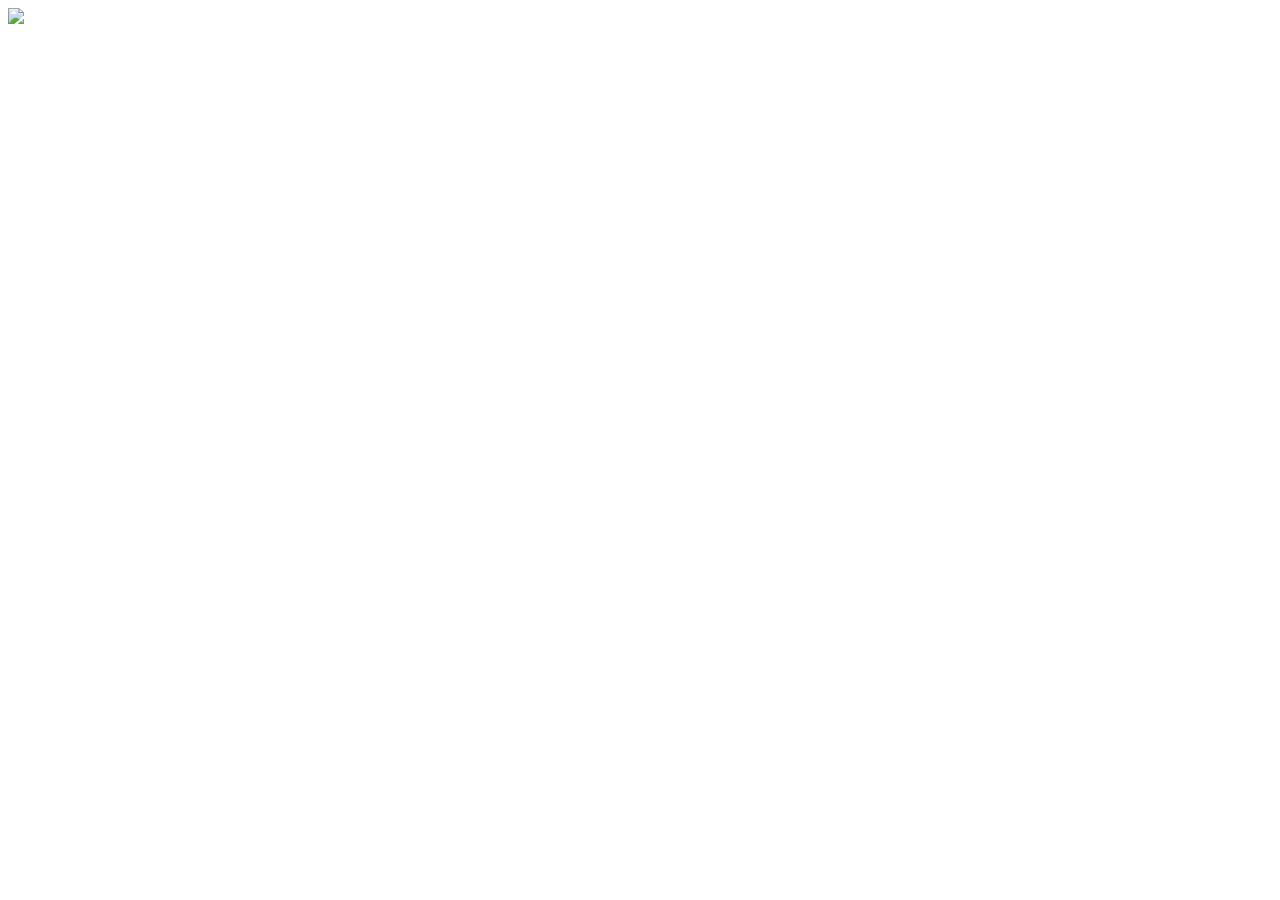
==== index.html @ ead5c6d4 "Update index.html" ====
<html>
  <head>
    <meta charset="UTF-8" />
    <title>Quizz semaine 44</title>
		<script src="securite.js"></script>
		<script>
			const urlParams = new URLSearchParams(window.location.search);

			let parti = [];
			parti[1]='La France Insoumise'; parti[2]='Les Ecologistes'; parti[3]='Parti Socialiste'; parti[4]='Place Publique'; parti[5]='Renaissance'; parti[6]='Horizons'; parti[7]='Les Républicains'; parti[8]='Rassemblement National';
			
			var mesure = Math.floor(Math.random() * programmes.length);
			
			function verifier() {
				document.getElementById('total').value=Number(urlParams.get('total'))+1;
				if (programmes[mesure].get('reponse') == document.querySelector('input[name="reponse"]:checked').value) {
					document.getElementById('score').value=Number(urlParams.get('score'))+1;
					alert('Bonne réponse ! Cela fait un score de '+document.getElementById('score').value+' sur '+document.getElementById('total').value);
				} else {
					alert('Non, c\'était '+parti[programmes[mesure].get('reponse')]+' ! Cela fait un score de '+document.getElementById('score').value+' sur '+document.getElementById('total').value);
				}
			}
		</script>
  </head>
  <body>
    <div name="quizz" id="quizz">
			<img src="quizz.png" onclick="javascript:document.getElementById('quizz').hidden=true;document.getElementById('theme').hidden=false;" />
		</div>
    <div name="theme" id="theme">
			<!--<img src="theme.png" onclick="javascript:document.getElementById('quizz').hidden=true;document.getElementById('theme').hidden=false;" />-->
			<h1>La sécurité et l'ordre public</h1>
			Une réponse par question
			<button onclick="javascript:document.getElementById('theme').hidden=true;document.getElementById('item').hidden=false;">Accéder aux questions</button>
		</div>
    <div name="item" id="item">
			<!--<img src="item.png" onclick="javascript:document.getElementById('quizz').hidden=true;document.getElementById('theme').hidden=false;" />-->
			<h1>Quel parti propose cette mesure dans son programme&nbsp;?</h1>
			<div name="mesure" id="mesure"></div><p />
			<form>
				<input type="hidden" name="score" id="score" value="0" />
				<input type="hidden" name="total" id="total" value="0" />
				<input type="radio" name="reponse" id="reponse" value="1" checked /><label for="1">La France Insoumise</label>
				<input type="radio" name="reponse" id="reponse" value="2" /><label for="2">Les Ecologistes</label>
				<input type="radio" name="reponse" id="reponse" value="3" /><label for="3">Parti Socialiste</label>
				<input type="radio" name="reponse" id="reponse" value="4" /><label for="4">Place Publique</label>
				<input type="radio" name="reponse" id="reponse" value="5" /><label for="5">Renaissance</label>
				<input type="radio" name="reponse" id="reponse" value="6" /><label for="6">Horizons</label>
				<input type="radio" name="reponse" id="reponse" value="7" /><label for="7">Les Républicains</label>
				<input type="radio" name="reponse" id="reponse" value="8" /><label for="8">Rassemblement National</label><p />
				<input type="submit" value="Valider" onclick="javascript:verifier();" />
			</form>
			<button onclick="javascript:document.location.replace('index.html');">Recommencer</button>
		</div>
		<script>
			document.getElementById("mesure").textContent = programmes[mesure].get('mesure');
			if (urlParams.has('reponse')) {
				document.getElementById('quizz').hidden=true;
				document.getElementById('theme').hidden=true;
				document.getElementById('item').hidden=false;
				document.getElementById('score').value=urlParams.get('score');
				document.getElementById('total').value=urlParams.get('total');
			} else {
				document.getElementById('quizz').hidden=false;
				document.getElementById('theme').hidden=true;
				document.getElementById('item').hidden=true;
			}
		</script>
  </body>
</html>
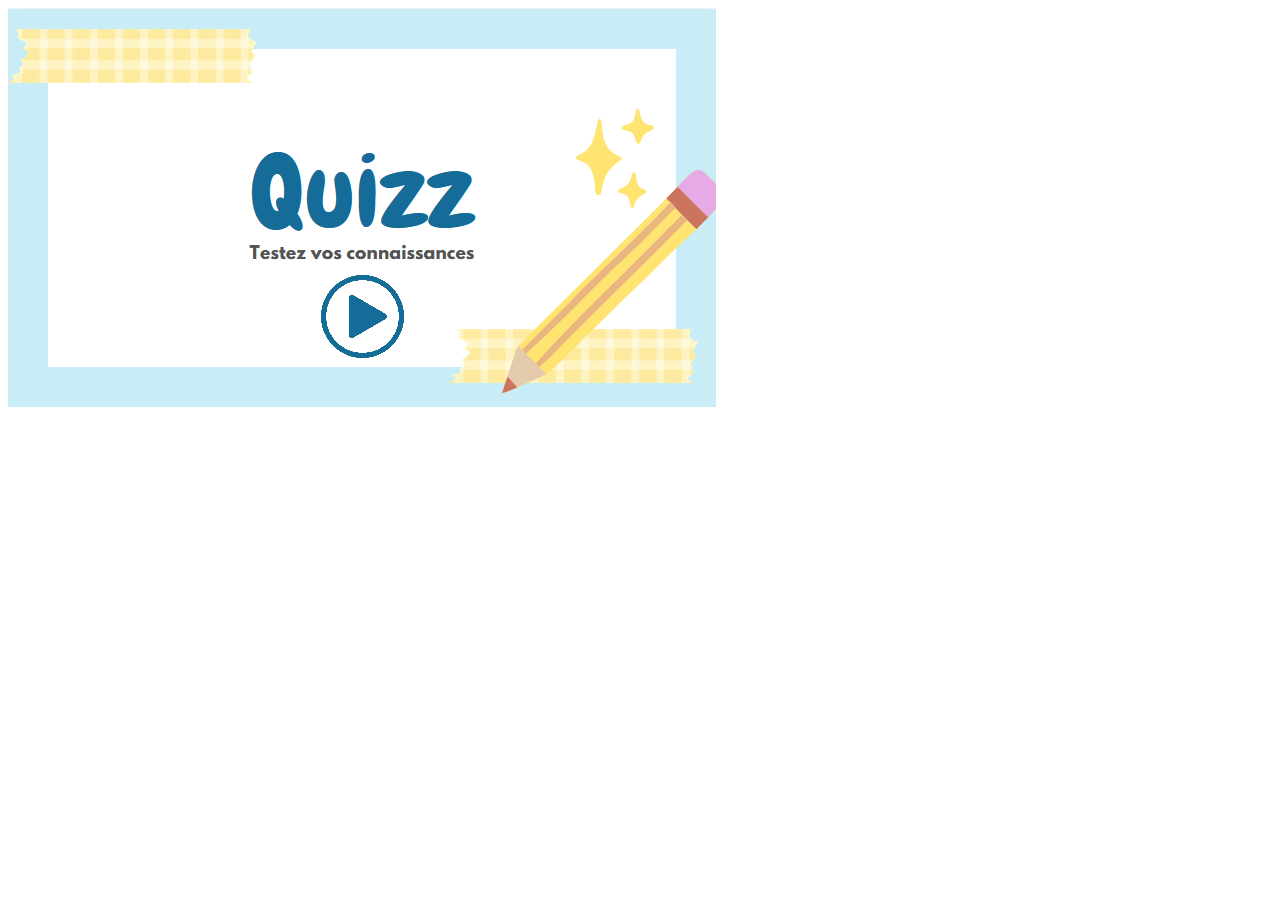
==== commit af277530: "Update index.html" ====
--- a/index.html
+++ b/index.html
@@ -2,6 +2,7 @@
   <head>
     <meta charset="UTF-8" />
     <title>Quizz semaine 44</title>
+		<link href="styles.css" rel="stylesheet">
 		<script src="securite.js"></script>
 		<script>
 			const urlParams = new URLSearchParams(window.location.search);
@@ -12,12 +13,23 @@
 			var mesure = Math.floor(Math.random() * programmes.length);
 			
 			function verifier() {
-				document.getElementById('total').value=Number(urlParams.get('total'))+1;
-				if (programmes[mesure].get('reponse') == document.querySelector('input[name="reponse"]:checked').value) {
-					document.getElementById('score').value=Number(urlParams.get('score'))+1;
-					alert('Bonne réponse ! Cela fait un score de '+document.getElementById('score').value+' sur '+document.getElementById('total').value);
+				if (document.querySelector('input[name="reponse"]:checked')) {
+					document.getElementById('total').value=Number(urlParams.get('total'))+1;
+					if (programmes[mesure].get('reponse') == document.querySelector('input[name="reponse"]:checked').value) {
+						document.getElementById('score').value=Number(urlParams.get('score'))+1;
+						alert('Bonne réponse ! Cela fait un score de '+document.getElementById('score').value+' sur '+document.getElementById('total').value);
+					} else {
+						alert('Non, c\'était '+parti[programmes[mesure].get('reponse')]+' ! Cela fait un score de '+document.getElementById('score').value+' sur '+document.getElementById('total').value);
+					}
 				} else {
-					alert('Non, c\'était '+parti[programmes[mesure].get('reponse')]+' ! Cela fait un score de '+document.getElementById('score').value+' sur '+document.getElementById('total').value);
+					alert('Il faut sélectionner un parti !');
+					const monFormulaire = document.getElementById('formulaire');
+
+					monFormulaire.addEventListener('submit', function(event) {
+						if (!document.querySelector('input[name="reponse"]:checked')) {
+							event.preventDefault(); // Annule l'envoi du formulaire
+						}
+					});				
 				}
 			}
 		</script>
@@ -27,29 +39,38 @@
 			<img src="quizz.png" onclick="javascript:document.getElementById('quizz').hidden=true;document.getElementById('theme').hidden=false;" />
 		</div>
     <div name="theme" id="theme">
-			<!--<img src="theme.png" onclick="javascript:document.getElementById('quizz').hidden=true;document.getElementById('theme').hidden=false;" />-->
-			<h1>La sécurité et l'ordre public</h1>
-			Une réponse par question
-			<button onclick="javascript:document.getElementById('theme').hidden=true;document.getElementById('item').hidden=false;">Accéder aux questions</button>
+			<div class="conteneur">
+					<div class="filigrane-quizz"></div>
+					<div class="contenu">
+						<p style="position: absolute; top: 100px; left: 250px;">La sécurité et l'ordre public</p>
+						<p style="position: absolute; top: 250px; left: 40px; width: 150px;">Une réponse par question</p>
+						<p style="position: absolute; top: 250px; left: 410px;"><button onclick="javascript:document.getElementById('theme').hidden=true;document.getElementById('item').hidden=false;">Accéder aux questions</button></p>
+					</div>
+			</div>
 		</div>
     <div name="item" id="item">
-			<!--<img src="item.png" onclick="javascript:document.getElementById('quizz').hidden=true;document.getElementById('theme').hidden=false;" />-->
-			<h1>Quel parti propose cette mesure dans son programme&nbsp;?</h1>
-			<div name="mesure" id="mesure"></div><p />
-			<form>
-				<input type="hidden" name="score" id="score" value="0" />
-				<input type="hidden" name="total" id="total" value="0" />
-				<input type="radio" name="reponse" id="reponse" value="1" checked /><label for="1">La France Insoumise</label>
-				<input type="radio" name="reponse" id="reponse" value="2" /><label for="2">Les Ecologistes</label>
-				<input type="radio" name="reponse" id="reponse" value="3" /><label for="3">Parti Socialiste</label>
-				<input type="radio" name="reponse" id="reponse" value="4" /><label for="4">Place Publique</label>
-				<input type="radio" name="reponse" id="reponse" value="5" /><label for="5">Renaissance</label>
-				<input type="radio" name="reponse" id="reponse" value="6" /><label for="6">Horizons</label>
-				<input type="radio" name="reponse" id="reponse" value="7" /><label for="7">Les Républicains</label>
-				<input type="radio" name="reponse" id="reponse" value="8" /><label for="8">Rassemblement National</label><p />
-				<input type="submit" value="Valider" onclick="javascript:verifier();" />
-			</form>
-			<button onclick="javascript:document.location.replace('index.html');">Recommencer</button>
+			<div class="conteneur">
+					<div class="filigrane-item"></div>
+					<div class="contenu">
+						<p style="position: absolute; top: 50px; left: 30px; width: 300px;">Quel parti propose cette mesure dans son programme&nbsp;?</p>
+						<div name="mesure" id="mesure" style="position: absolute; top: 80px; left: 380px; width:200px;"></div>
+						<form name="formulaire" id="formulaire">
+							<input type="hidden" name="score" id="score" value="0" />
+							<input type="hidden" name="total" id="total" value="0" />
+							<!--<p style="position: absolute; top: 120px; left: 45px; width: 150px;"><input type="radio" name="reponse" id="reponse" value="1" checked /><label for="1">La France Insoumise</label></p>-->
+							<p style="position: absolute; top: 124px; left: 49px; width: 150px;"><input type="radio" name="reponse" id="reponse" value="1" /></p>
+							<p style="position: absolute; top: 172px; left: 49px; width: 150px;"><input type="radio" name="reponse" id="reponse" value="7" /></p>
+							<p style="position: absolute; top: 220px; left: 49px; width: 150px;"><input type="radio" name="reponse" id="reponse" value="3" /></p>
+							<p style="position: absolute; top: 270px; left: 49px; width: 150px;"><input type="radio" name="reponse" id="reponse" value="8" /></p>
+							<p style="position: absolute; top: 124px; left: 143px; width: 150px;"><input type="radio" name="reponse" id="reponse" value="4" /></p>
+							<p style="position: absolute; top: 172px; left: 143px; width: 150px;"><input type="radio" name="reponse" id="reponse" value="6" /></p>
+							<p style="position: absolute; top: 220px; left: 143px; width: 150px;"><input type="radio" name="reponse" id="reponse" value="5" /></p>
+							<p style="position: absolute; top: 270px; left: 143px; width: 150px;"><input type="radio" name="reponse" id="reponse" value="2" /></p>
+							<p style="position: absolute; top: 320px; left: 49px; width: 150px;"><input type="submit" value="Valider" onclick="javascript:verifier();" />
+						</form>
+						<p style="position: absolute; top: 320px; left: 150px; width: 150px;"><button onclick="javascript:document.location.replace('index.html');">Recommencer</button></p>
+					</div>
+			</div>
 		</div>
 		<script>
 			document.getElementById("mesure").textContent = programmes[mesure].get('mesure');
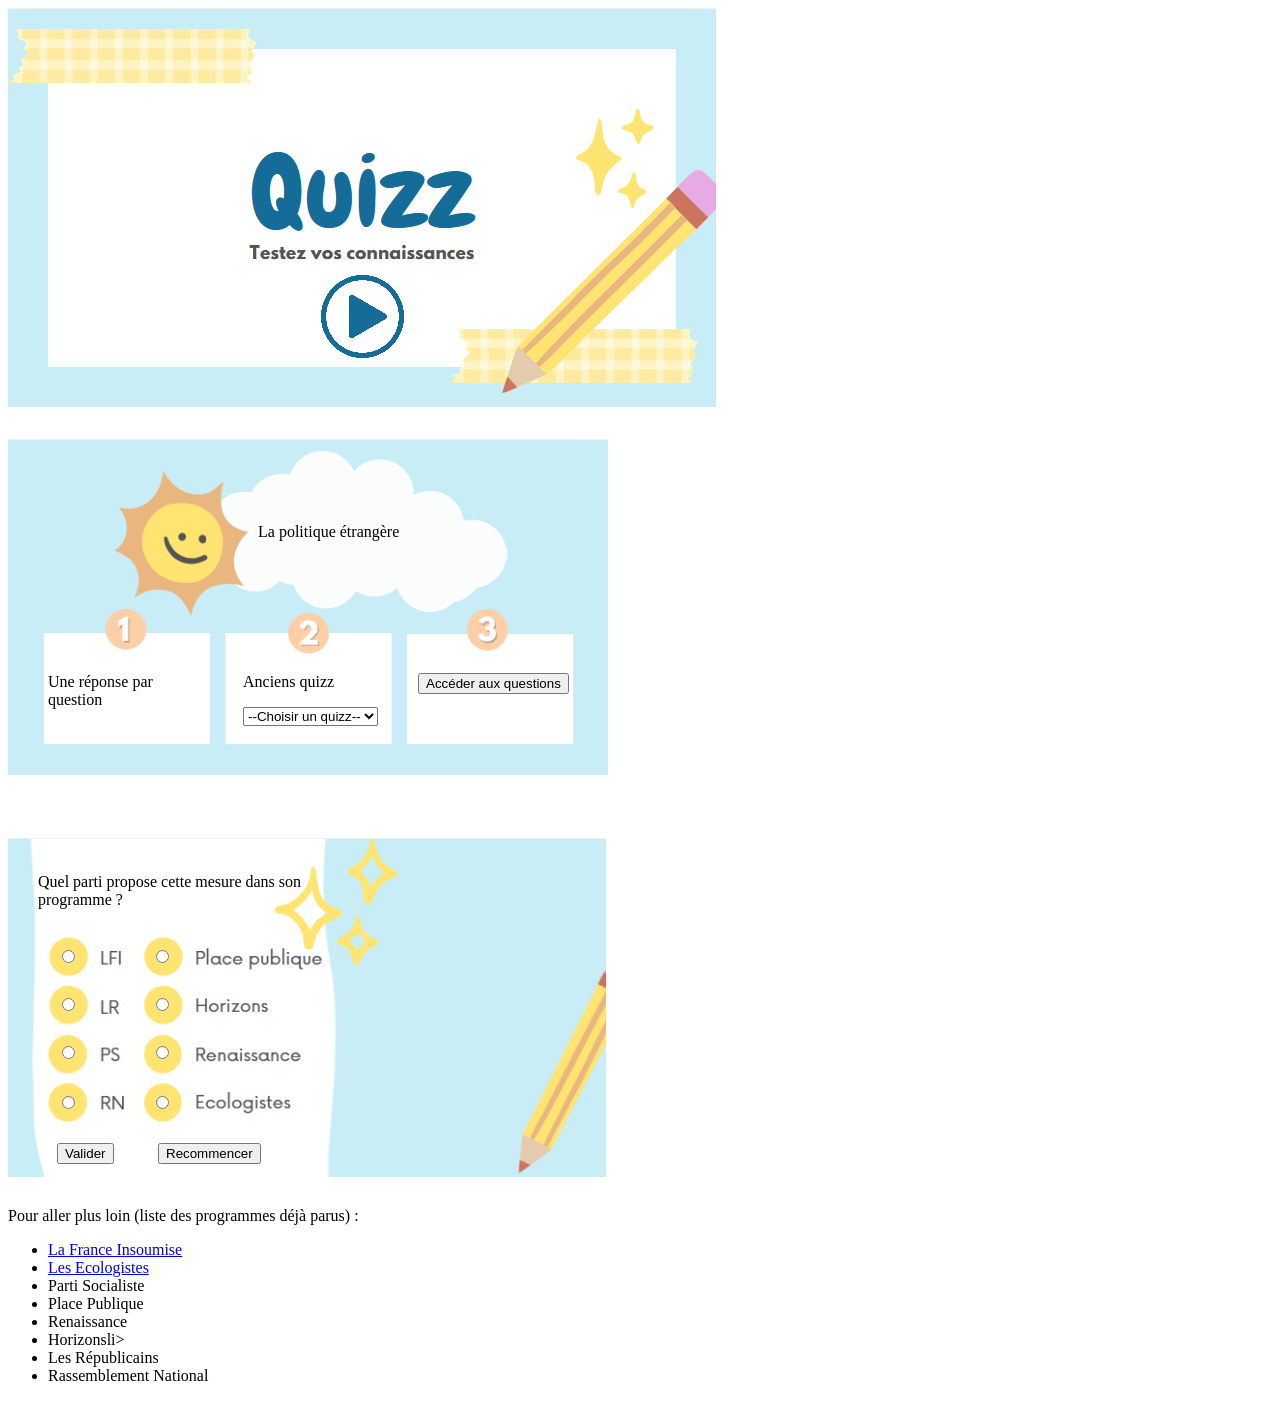
==== commit e27e6dd4: "Update index.html" ====
--- a/index.html
+++ b/index.html
@@ -1,16 +1,25 @@
 <html>
   <head>
     <meta charset="UTF-8" />
-    <title>Quizz semaine 44</title>
+    <title>Quizz semaine 46</title>
 		<link href="styles.css" rel="stylesheet">
-		<script src="securite.js"></script>
+		<script src="etranger.js"></script>
 		<script>
 			const urlParams = new URLSearchParams(window.location.search);
 
 			let parti = [];
 			parti[1]='La France Insoumise'; parti[2]='Les Ecologistes'; parti[3]='Parti Socialiste'; parti[4]='Place Publique'; parti[5]='Renaissance'; parti[6]='Horizons'; parti[7]='Les Républicains'; parti[8]='Rassemblement National';
+
+			let ancien = [];
+			ancien[43]='finances'; ancien[44]='securite'; ancien[45]='sante';
 			
 			var mesure = Math.floor(Math.random() * programmes.length);
+
+			function changer() {
+				if (document.getElementById('ancien').value != 0) {
+					document.location.href=ancien[Number(document.getElementById('ancien').value)]+'.html';
+				}
+			}
 			
 			function verifier() {
 				if (document.querySelector('input[name="reponse"]:checked')) {
@@ -42,8 +51,18 @@
 			<div class="conteneur">
 					<div class="filigrane-quizz"></div>
 					<div class="contenu">
-						<p style="position: absolute; top: 100px; left: 250px;">La sécurité et l'ordre public</p>
+						<p style="position: absolute; top: 100px; left: 250px;">La politique étrangère</p>
 						<p style="position: absolute; top: 250px; left: 40px; width: 150px;">Une réponse par question</p>
+						<p style="position: absolute; top: 250px; left: 235px; width: 150px;">
+							Anciens quizz
+							<form style="position: absolute; top: 300px; left: 235px; width: 150px;">
+								<select name="ancien" id="ancien" onchange="javascript:changer();">
+									<option value="0" selected>--Choisir un quizz--</option>
+									<option value="44">S44 - Sécurité</option>
+									<option value="44">S45 - Santé</option>
+								</select>
+							</form>
+						</p>
 						<p style="position: absolute; top: 250px; left: 410px;"><button onclick="javascript:document.getElementById('theme').hidden=true;document.getElementById('item').hidden=false;">Accéder aux questions</button></p>
 					</div>
 			</div>
@@ -72,6 +91,17 @@
 					</div>
 			</div>
 		</div>
+		Pour aller plus loin (liste des programmes déjà parus) :
+		<ul>
+		 <li><a href="https://melenchon2027.fr/programme/livre" target="_blank">La France Insoumise</a></li>
+		 <li><a href="https://lesecologistes.fr/document/3N4JsAEmq6vsx42IITGNZa/vdef-programme-1.pdf" target="_blank">Les Ecologistes</a></li>
+		 <li>Parti Socialiste</li>
+		 <li>Place Publique</li>
+		 <li>Renaissance</li>
+		 <li>Horizonsli>
+		 <li>Les Républicains</li>
+		 <li>Rassemblement National</li>
+		</ul>
 		<script>
 			document.getElementById("mesure").textContent = programmes[mesure].get('mesure');
 			if (urlParams.has('reponse')) {
--- a/styles.css
+++ b/styles.css
@@ -0,0 +1,40 @@
+.conteneur {
+    position: relative;
+    width: 100%;
+    max-width: 600px;
+    height: 400px;
+}
+
+.filigrane-quizz {
+    position: absolute;
+    top: 0;
+    left: 0;
+    width: 100%;
+    height: 100%;
+    background-image: url('theme.png');
+    background-repeat: no-repeat;
+    background-position: center;
+    background-size: contain;
+    opacity: 1; /* Ajustez la transparence (entre 0 et 1) */
+    z-index: 1;    /* Place l'image derrière le texte */
+}
+
+.filigrane-item {
+    position: absolute;
+    top: 0;
+    left: 0;
+    width: 100%;
+    height: 100%;
+    background-image: url('item.png');
+    background-repeat: no-repeat;
+    background-position: center;
+    background-size: contain;
+    opacity: 1; /* Ajustez la transparence (entre 0 et 1) */
+    z-index: 1;    /* Place l'image derrière le texte */
+}
+
+.contenu {
+    position: relative;
+    z-index: 2;    /* Place le texte au-dessus du filigrane */
+    padding: 20px;
+}
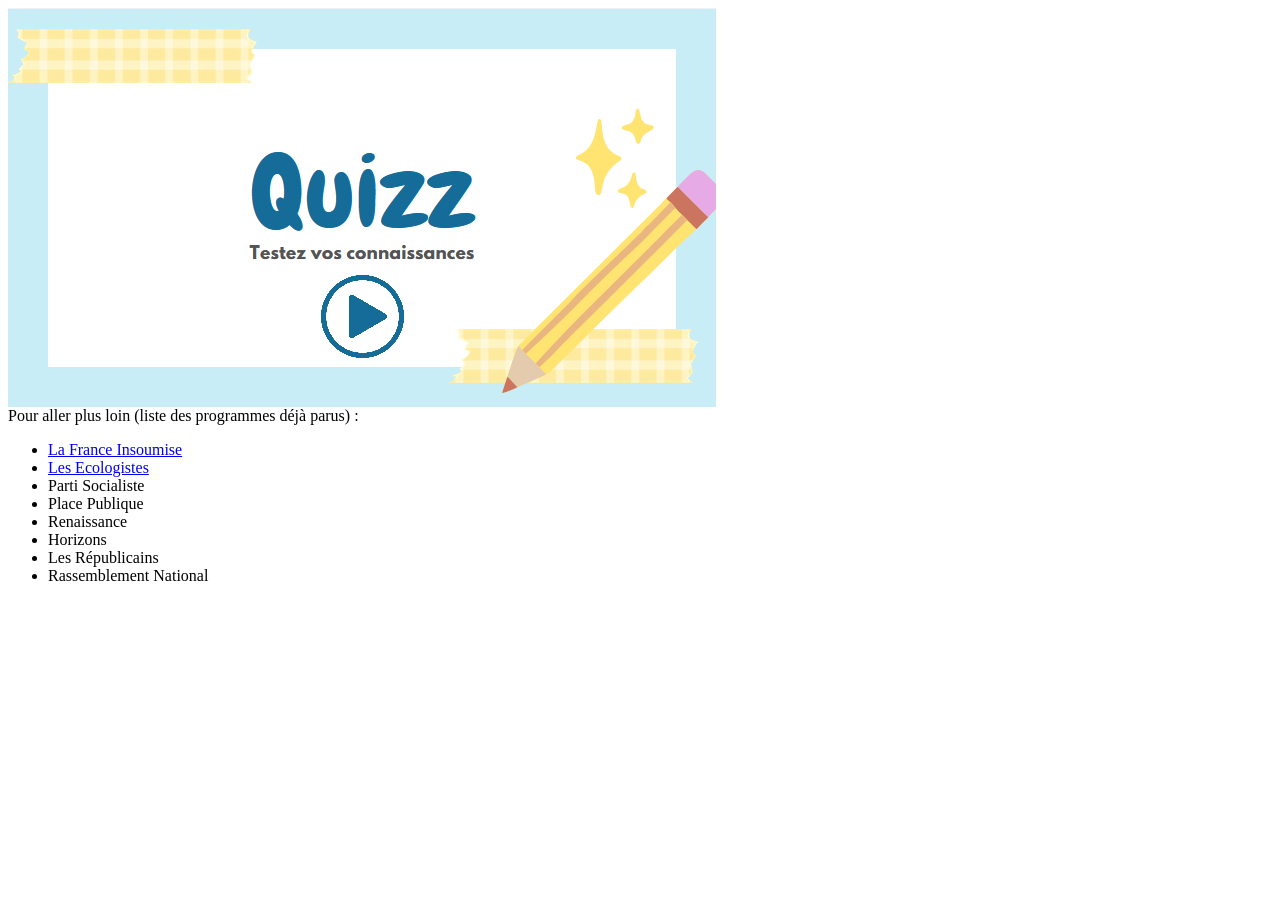
==== commit 9e6e0060: "Update index.html" ====
--- a/index.html
+++ b/index.html
@@ -98,7 +98,7 @@
 		 <li>Parti Socialiste</li>
 		 <li>Place Publique</li>
 		 <li>Renaissance</li>
-		 <li>Horizonsli>
+		 <li>Horizons</li>
 		 <li>Les Républicains</li>
 		 <li>Rassemblement National</li>
 		</ul>
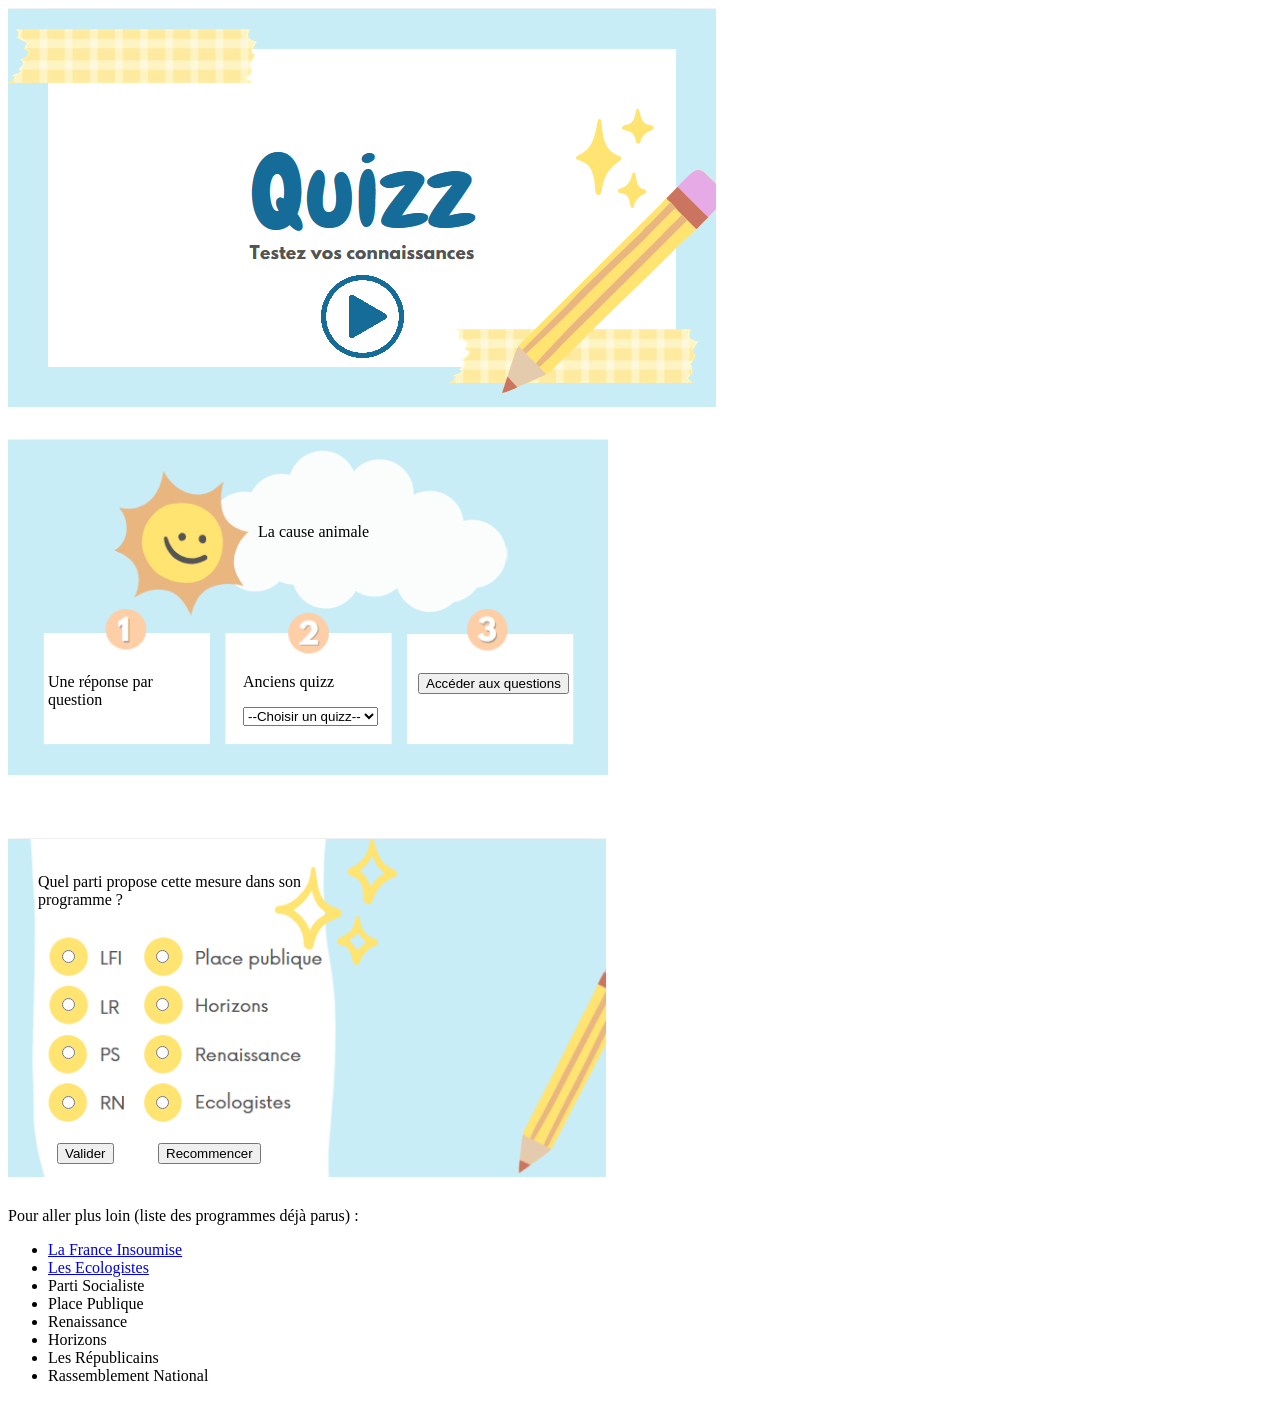
==== commit 1e02f78a: "Update index.html" ====
--- a/index.html
+++ b/index.html
@@ -1,9 +1,9 @@
 <html>
   <head>
     <meta charset="UTF-8" />
-    <title>Quizz semaine 46</title>
+    <title>Quizz semaine 47</title>
 		<link href="styles.css" rel="stylesheet">
-		<script src="etranger.js"></script>
+		<script src="animal.js"></script>
 		<script>
 			const urlParams = new URLSearchParams(window.location.search);
 
@@ -11,7 +11,7 @@
 			parti[1]='La France Insoumise'; parti[2]='Les Ecologistes'; parti[3]='Parti Socialiste'; parti[4]='Place Publique'; parti[5]='Renaissance'; parti[6]='Horizons'; parti[7]='Les Républicains'; parti[8]='Rassemblement National';
 
 			let ancien = [];
-			ancien[43]='finances'; ancien[44]='securite'; ancien[45]='sante';
+			ancien[43]='finances'; ancien[44]='securite'; ancien[45]='sante'; ancien[46]='etranger';
 			
 			var mesure = Math.floor(Math.random() * programmes.length);
 
@@ -51,7 +51,7 @@
 			<div class="conteneur">
 					<div class="filigrane-quizz"></div>
 					<div class="contenu">
-						<p style="position: absolute; top: 100px; left: 250px;">La politique étrangère</p>
+						<p style="position: absolute; top: 100px; left: 250px;">La cause animale</p>
 						<p style="position: absolute; top: 250px; left: 40px; width: 150px;">Une réponse par question</p>
 						<p style="position: absolute; top: 250px; left: 235px; width: 150px;">
 							Anciens quizz
@@ -59,7 +59,8 @@
 								<select name="ancien" id="ancien" onchange="javascript:changer();">
 									<option value="0" selected>--Choisir un quizz--</option>
 									<option value="44">S44 - Sécurité</option>
-									<option value="44">S45 - Santé</option>
+									<option value="45">S45 - Santé</option>
+									<option value="46">S46 - Etranger</option>
 								</select>
 							</form>
 						</p>
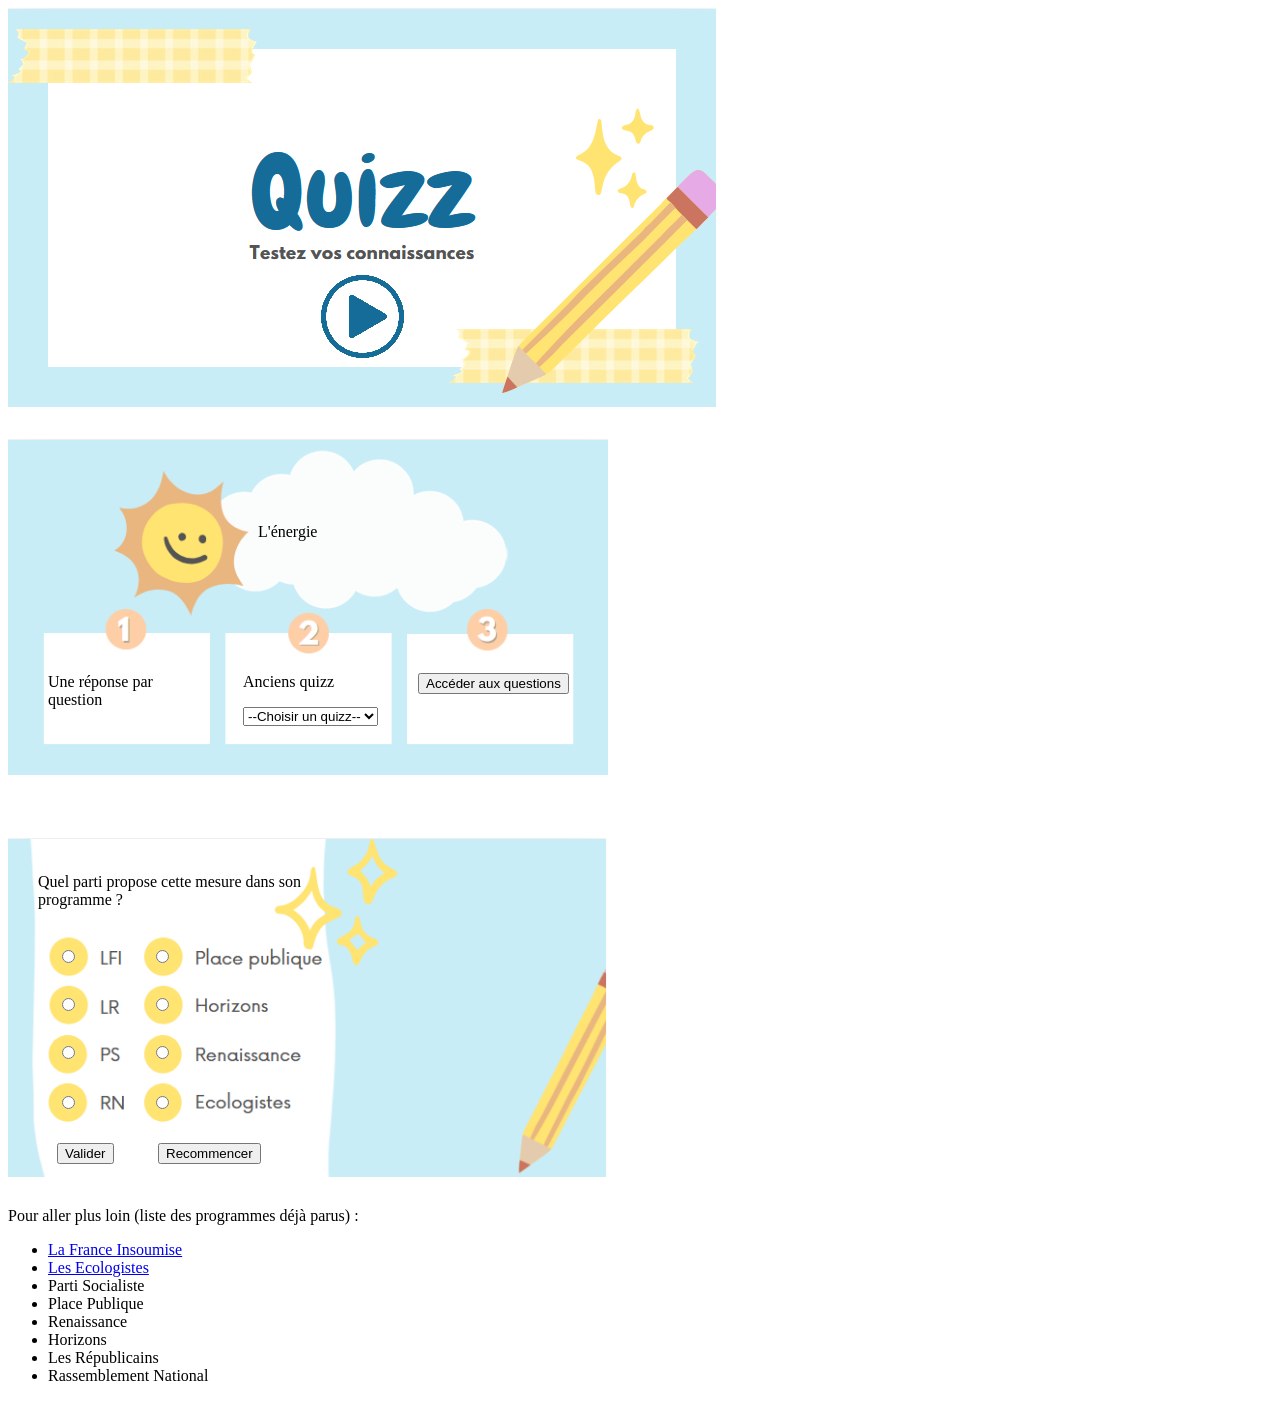
==== commit 35ef7f20: "Update index.html" ====
--- a/index.html
+++ b/index.html
@@ -1,9 +1,9 @@
 <html>
   <head>
     <meta charset="UTF-8" />
-    <title>Quizz semaine 47</title>
+    <title>Quizz semaine 48</title>
 		<link href="styles.css" rel="stylesheet">
-		<script src="animal.js"></script>
+		<script src="energie.js"></script>
 		<script>
 			const urlParams = new URLSearchParams(window.location.search);
 
@@ -11,7 +11,7 @@
 			parti[1]='La France Insoumise'; parti[2]='Les Ecologistes'; parti[3]='Parti Socialiste'; parti[4]='Place Publique'; parti[5]='Renaissance'; parti[6]='Horizons'; parti[7]='Les Républicains'; parti[8]='Rassemblement National';
 
 			let ancien = [];
-			ancien[43]='finances'; ancien[44]='securite'; ancien[45]='sante'; ancien[46]='etranger';
+			ancien[43]='finances'; ancien[44]='securite'; ancien[45]='sante'; ancien[46]='etranger'; ancien[47]='animal';
 			
 			var mesure = Math.floor(Math.random() * programmes.length);
 
@@ -51,7 +51,7 @@
 			<div class="conteneur">
 					<div class="filigrane-quizz"></div>
 					<div class="contenu">
-						<p style="position: absolute; top: 100px; left: 250px;">La cause animale</p>
+						<p style="position: absolute; top: 100px; left: 250px;">L'énergie</p>
 						<p style="position: absolute; top: 250px; left: 40px; width: 150px;">Une réponse par question</p>
 						<p style="position: absolute; top: 250px; left: 235px; width: 150px;">
 							Anciens quizz
@@ -61,6 +61,7 @@
 									<option value="44">S44 - Sécurité</option>
 									<option value="45">S45 - Santé</option>
 									<option value="46">S46 - Etranger</option>
+									<option value="47">S47 - Animal</option>
 								</select>
 							</form>
 						</p>
